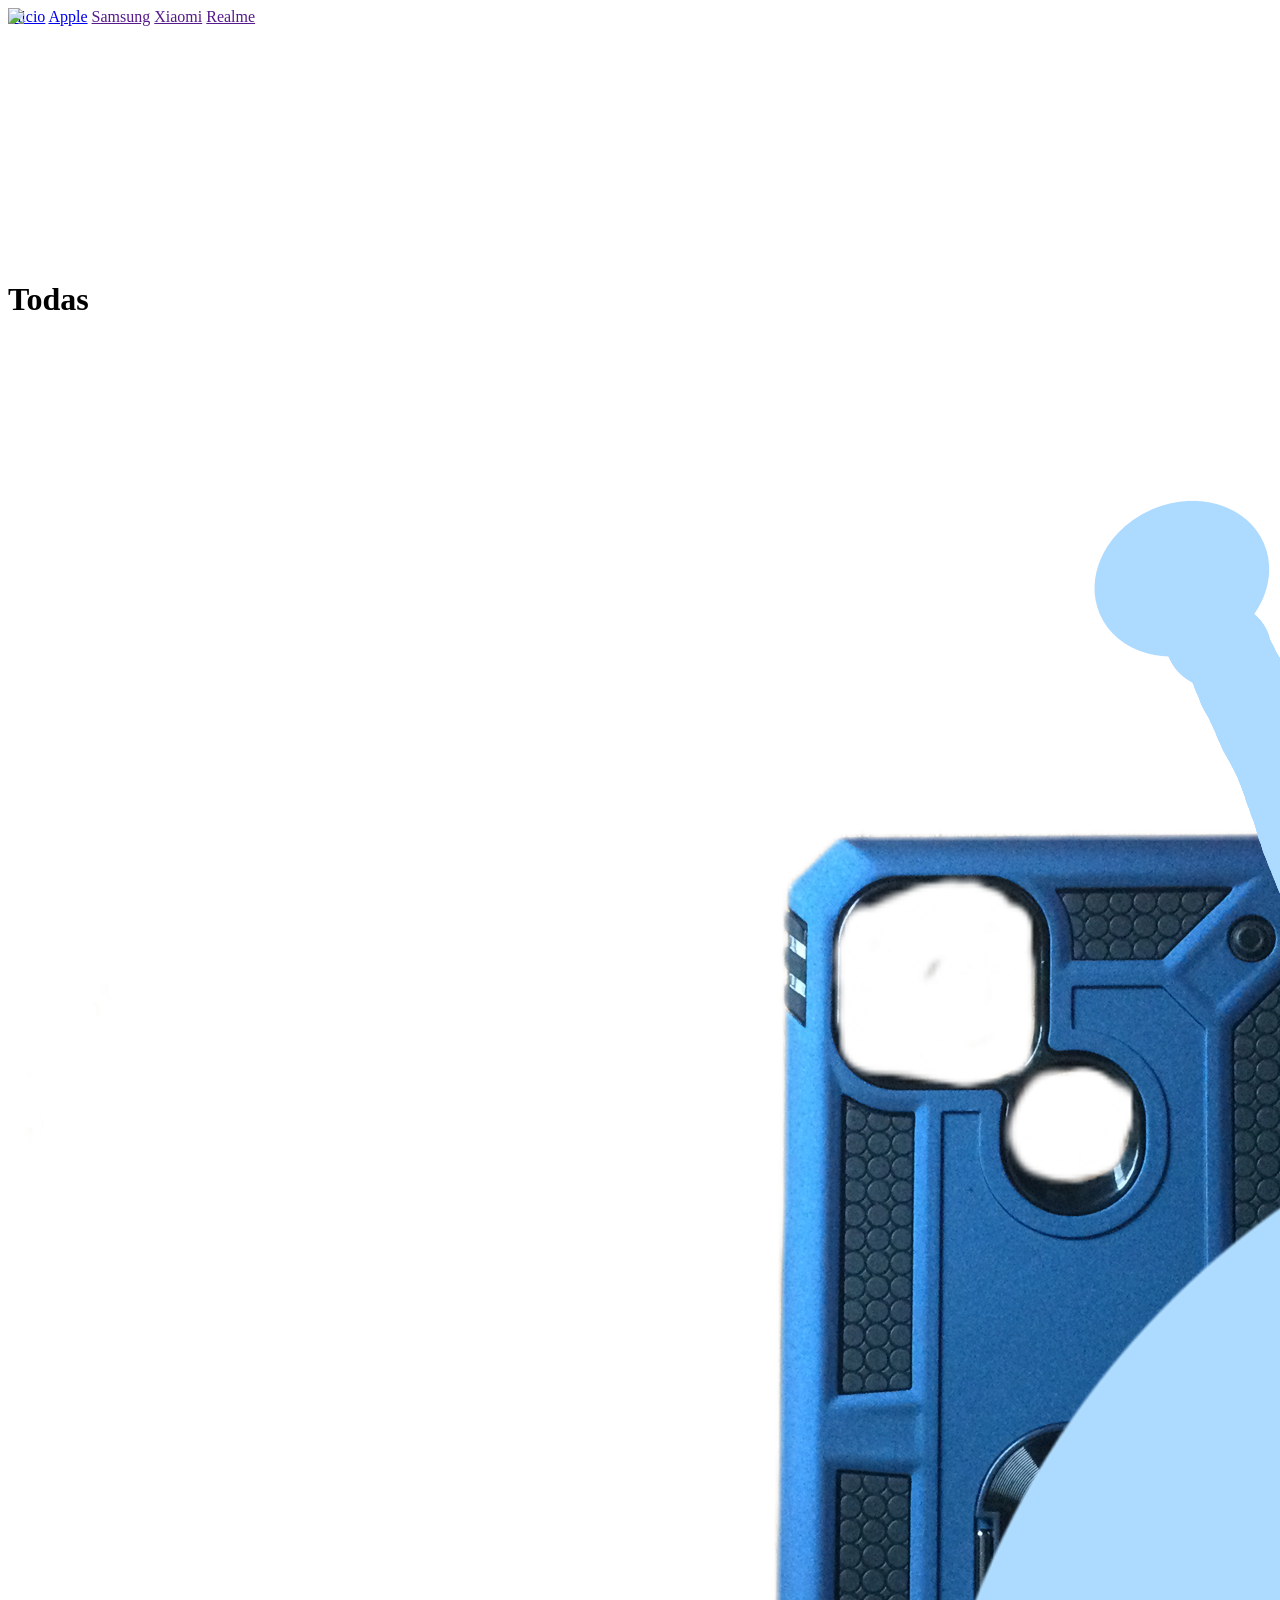
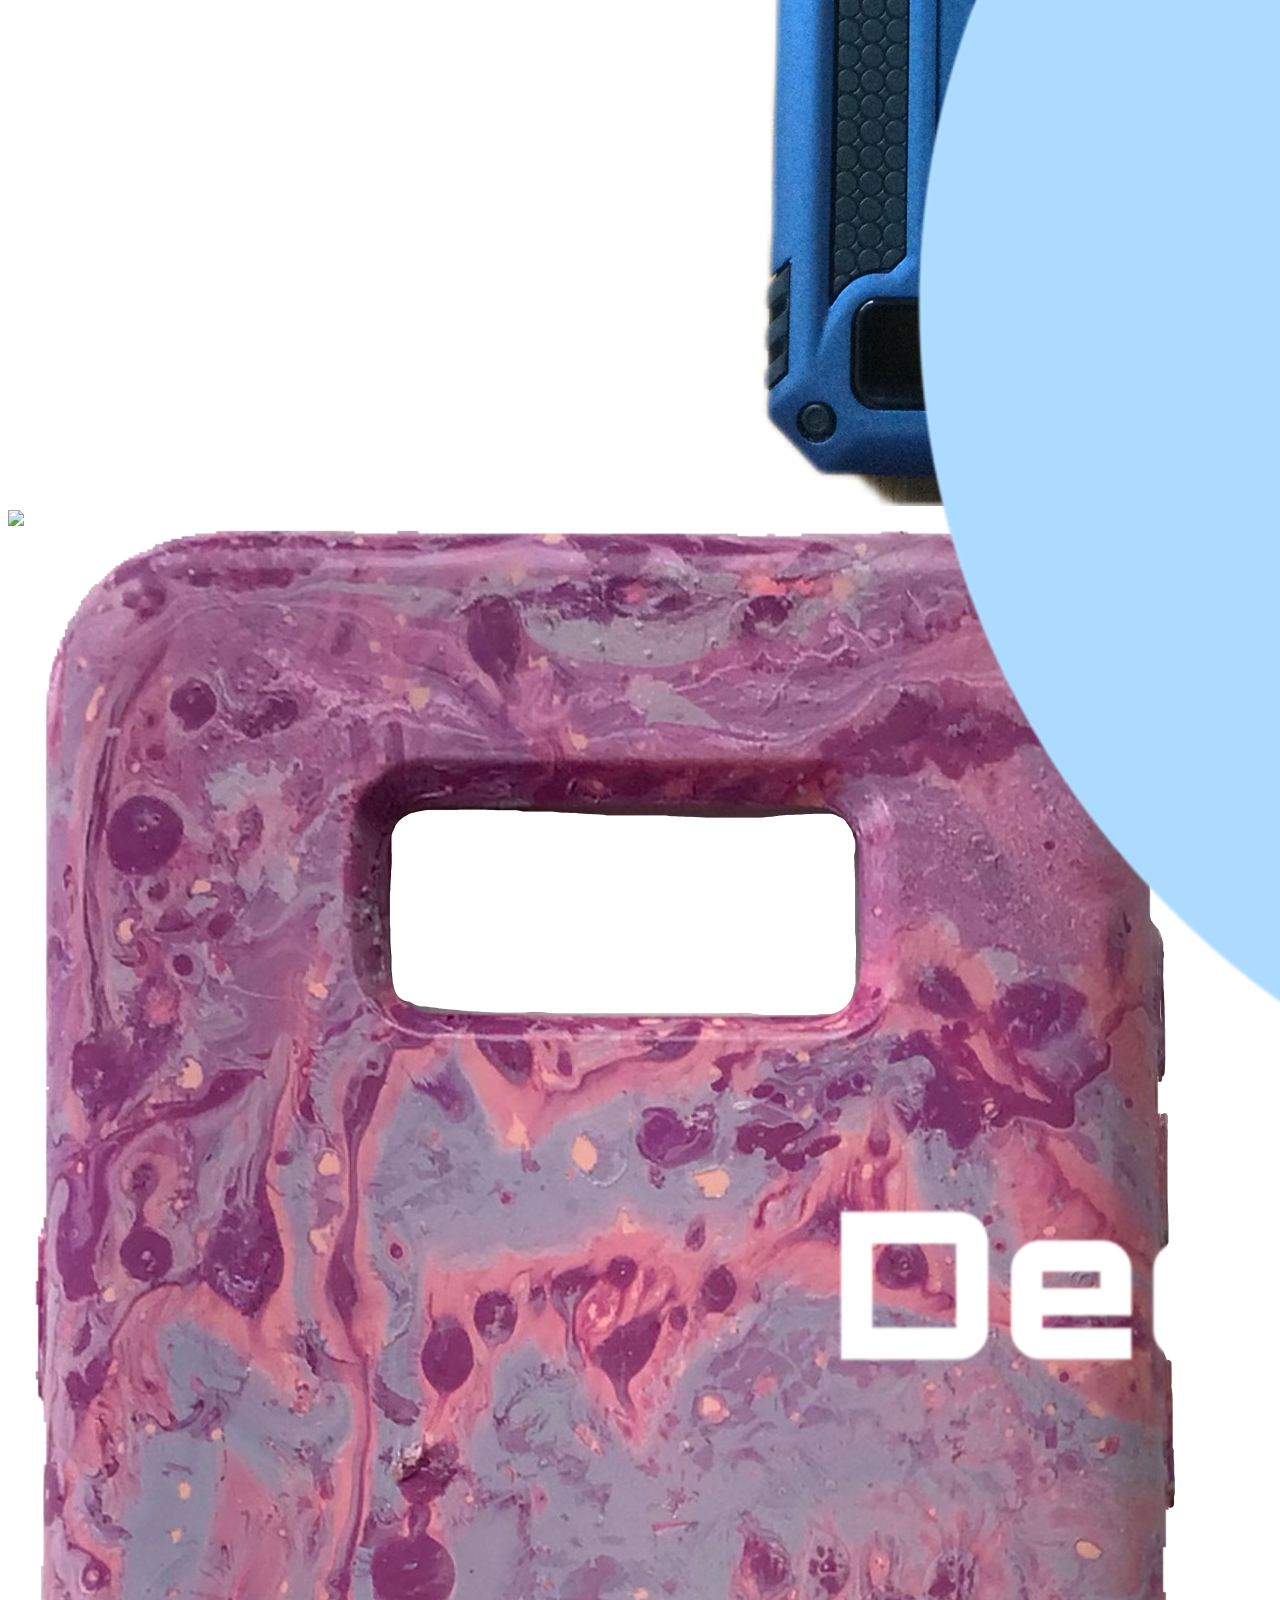
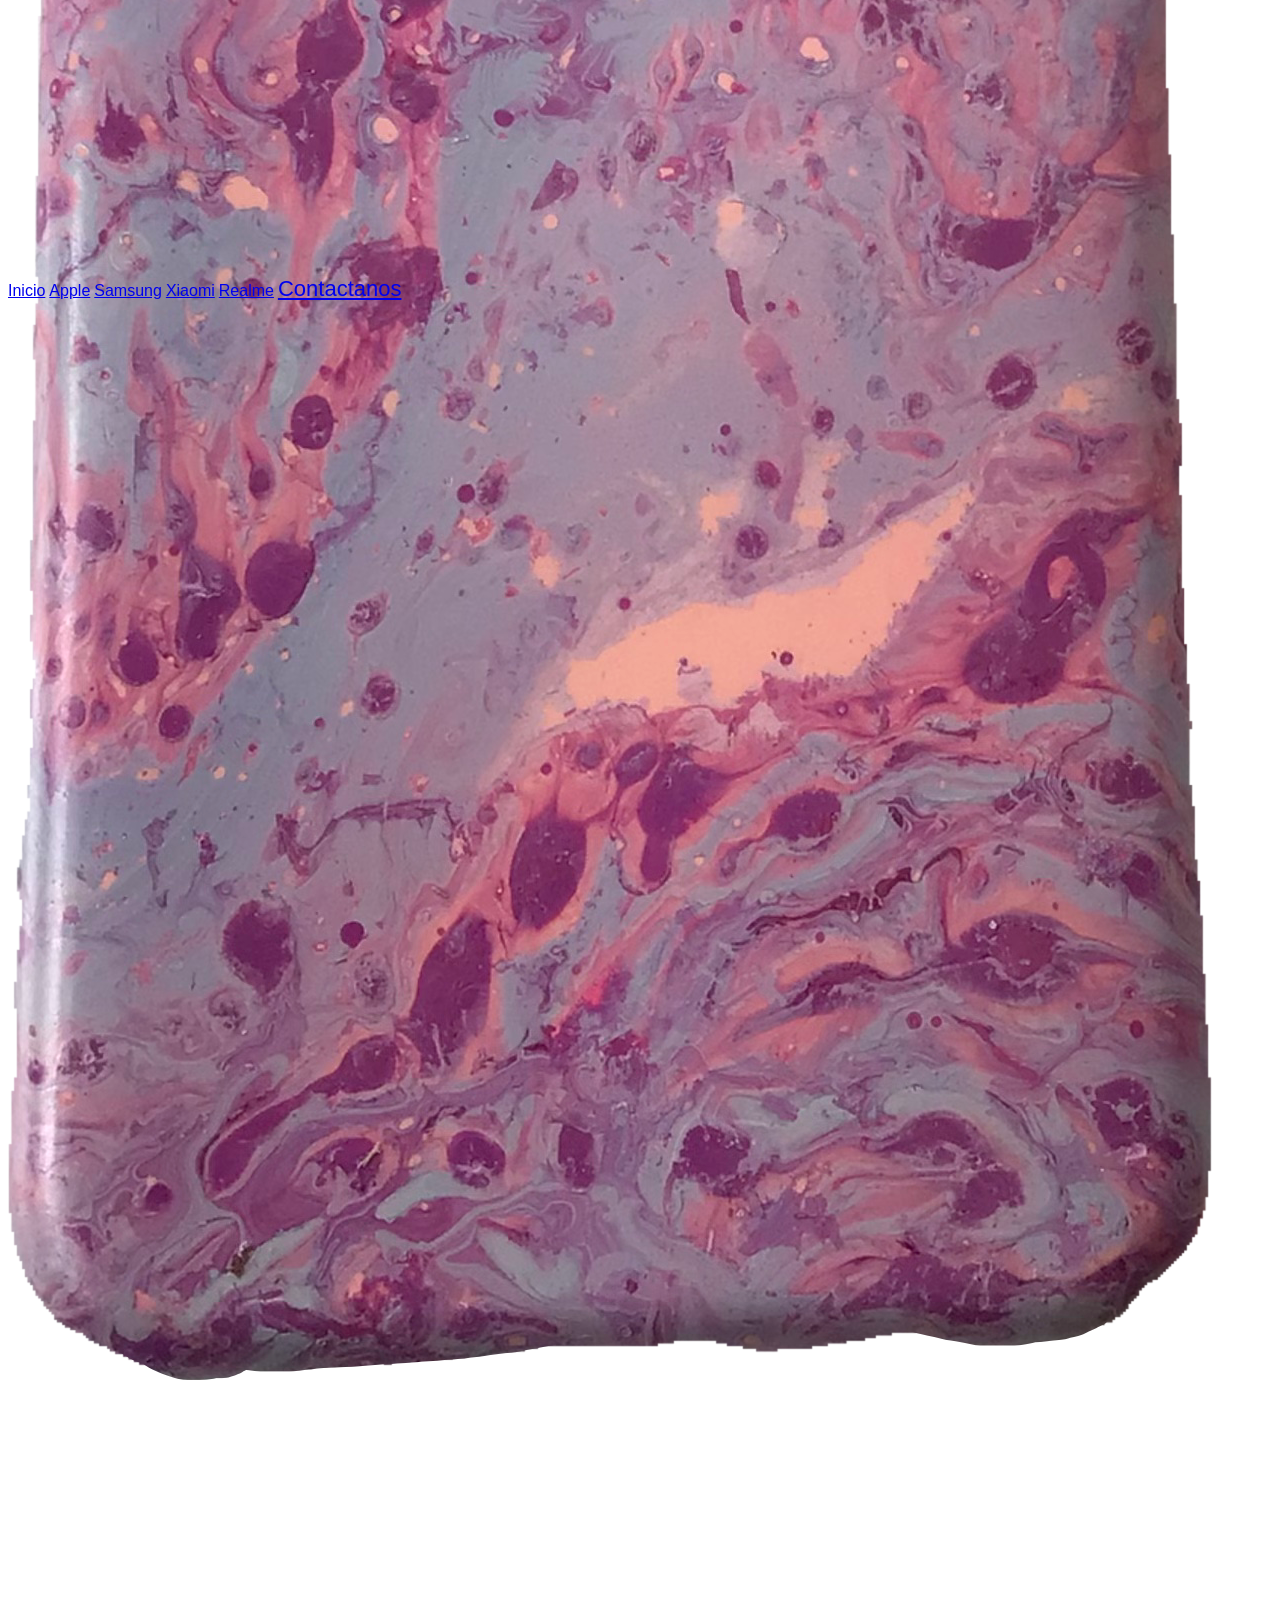
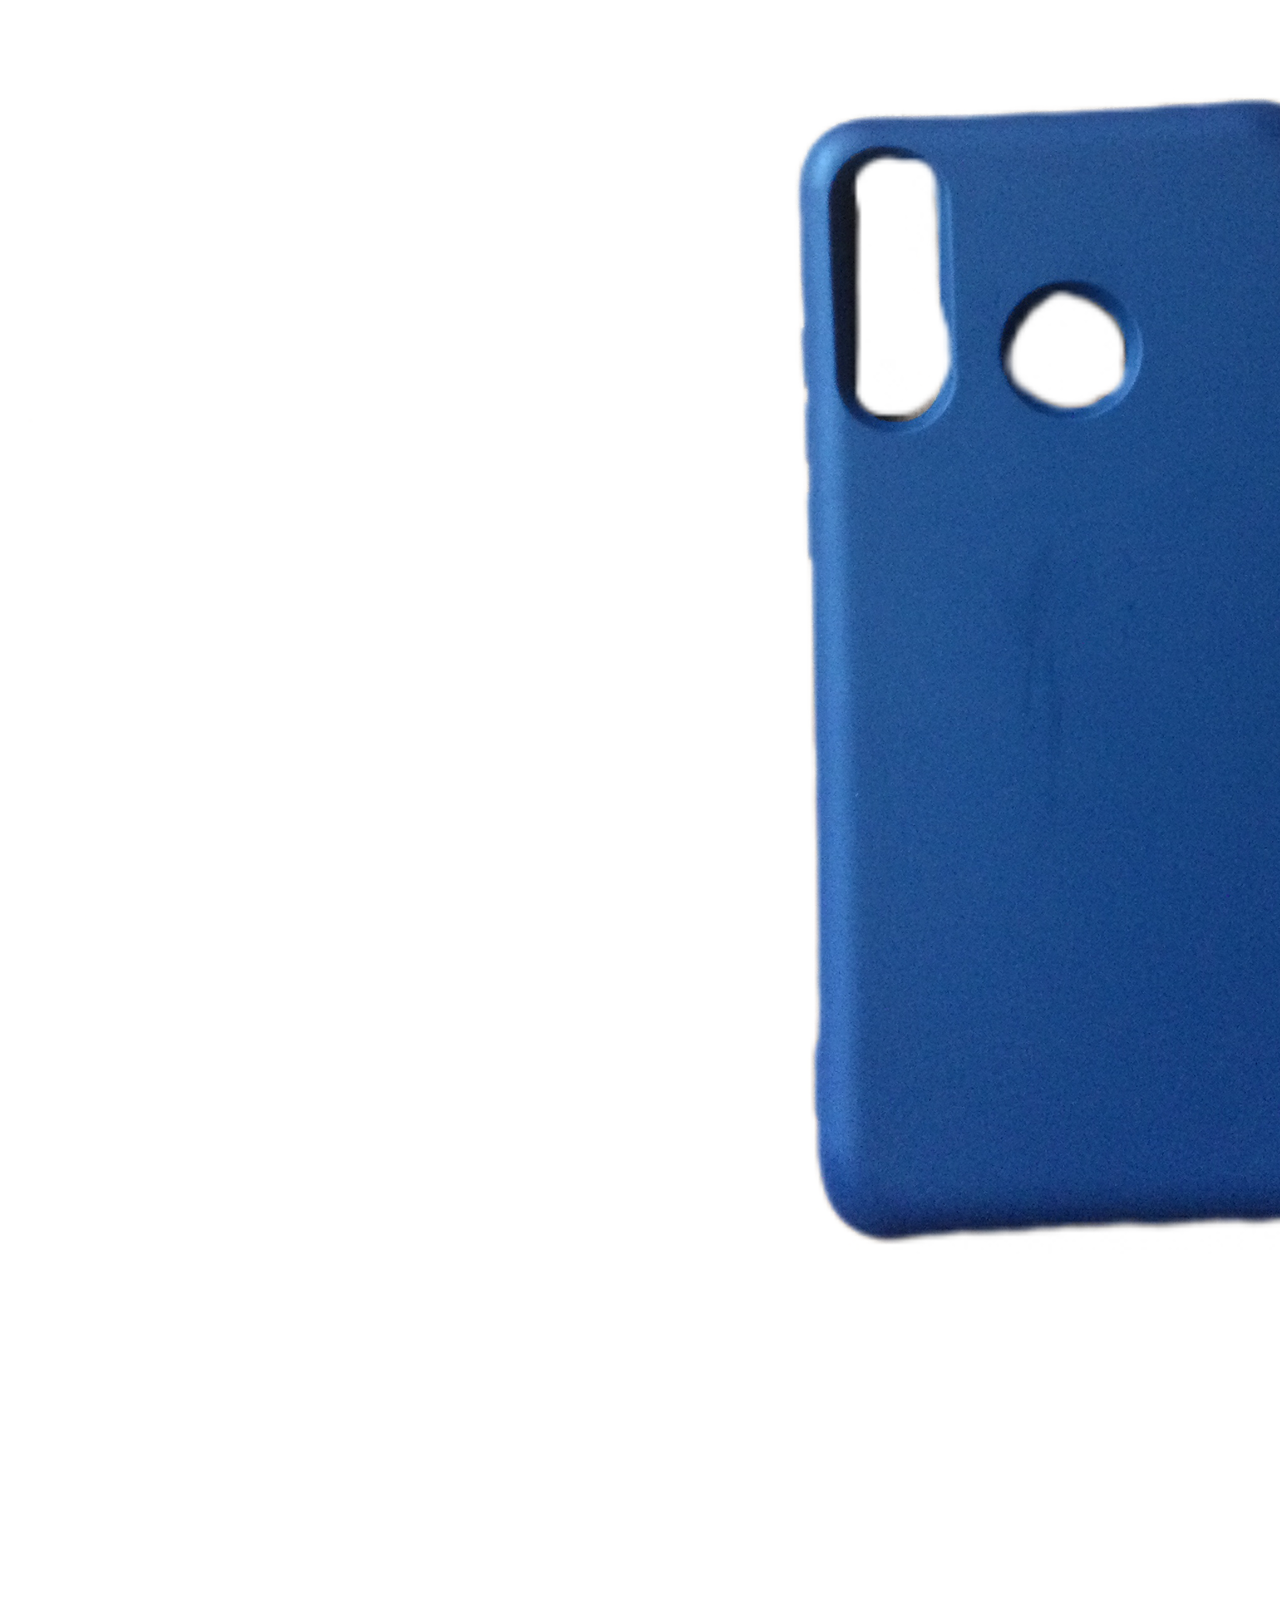
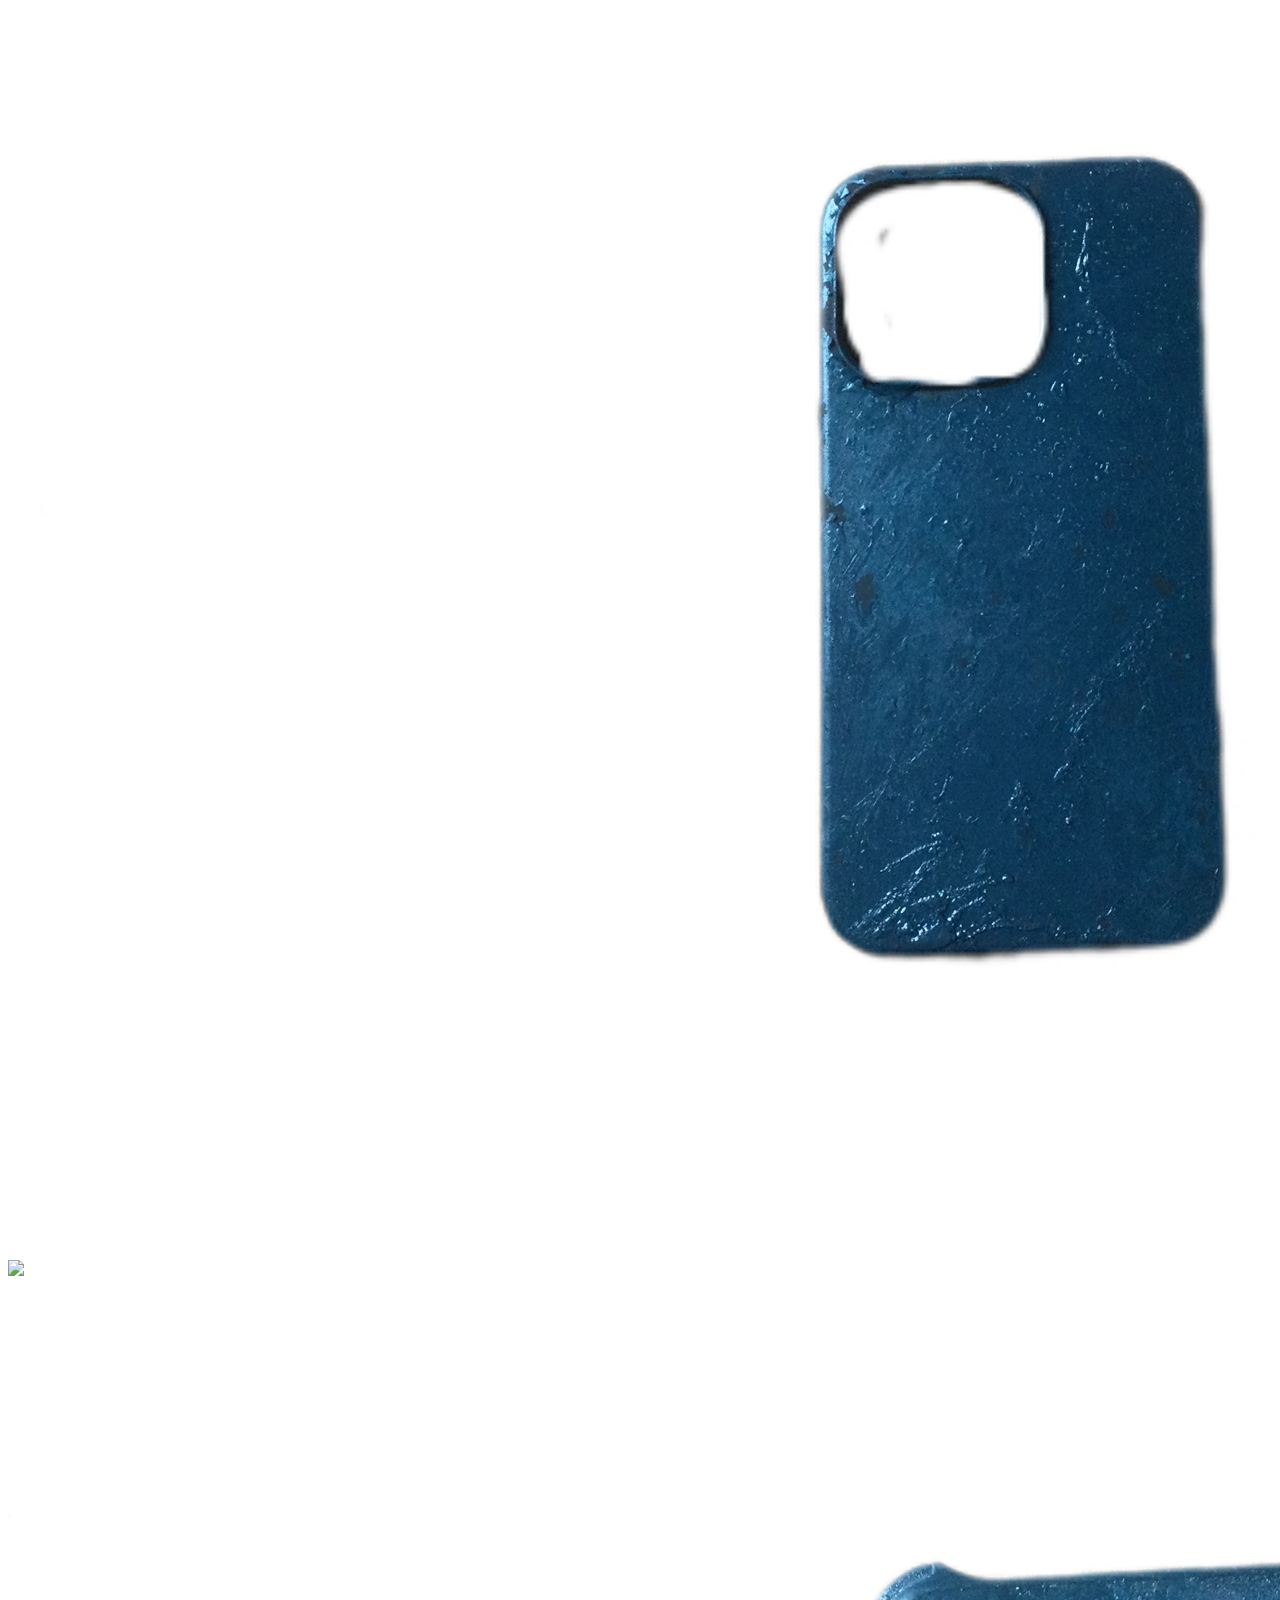
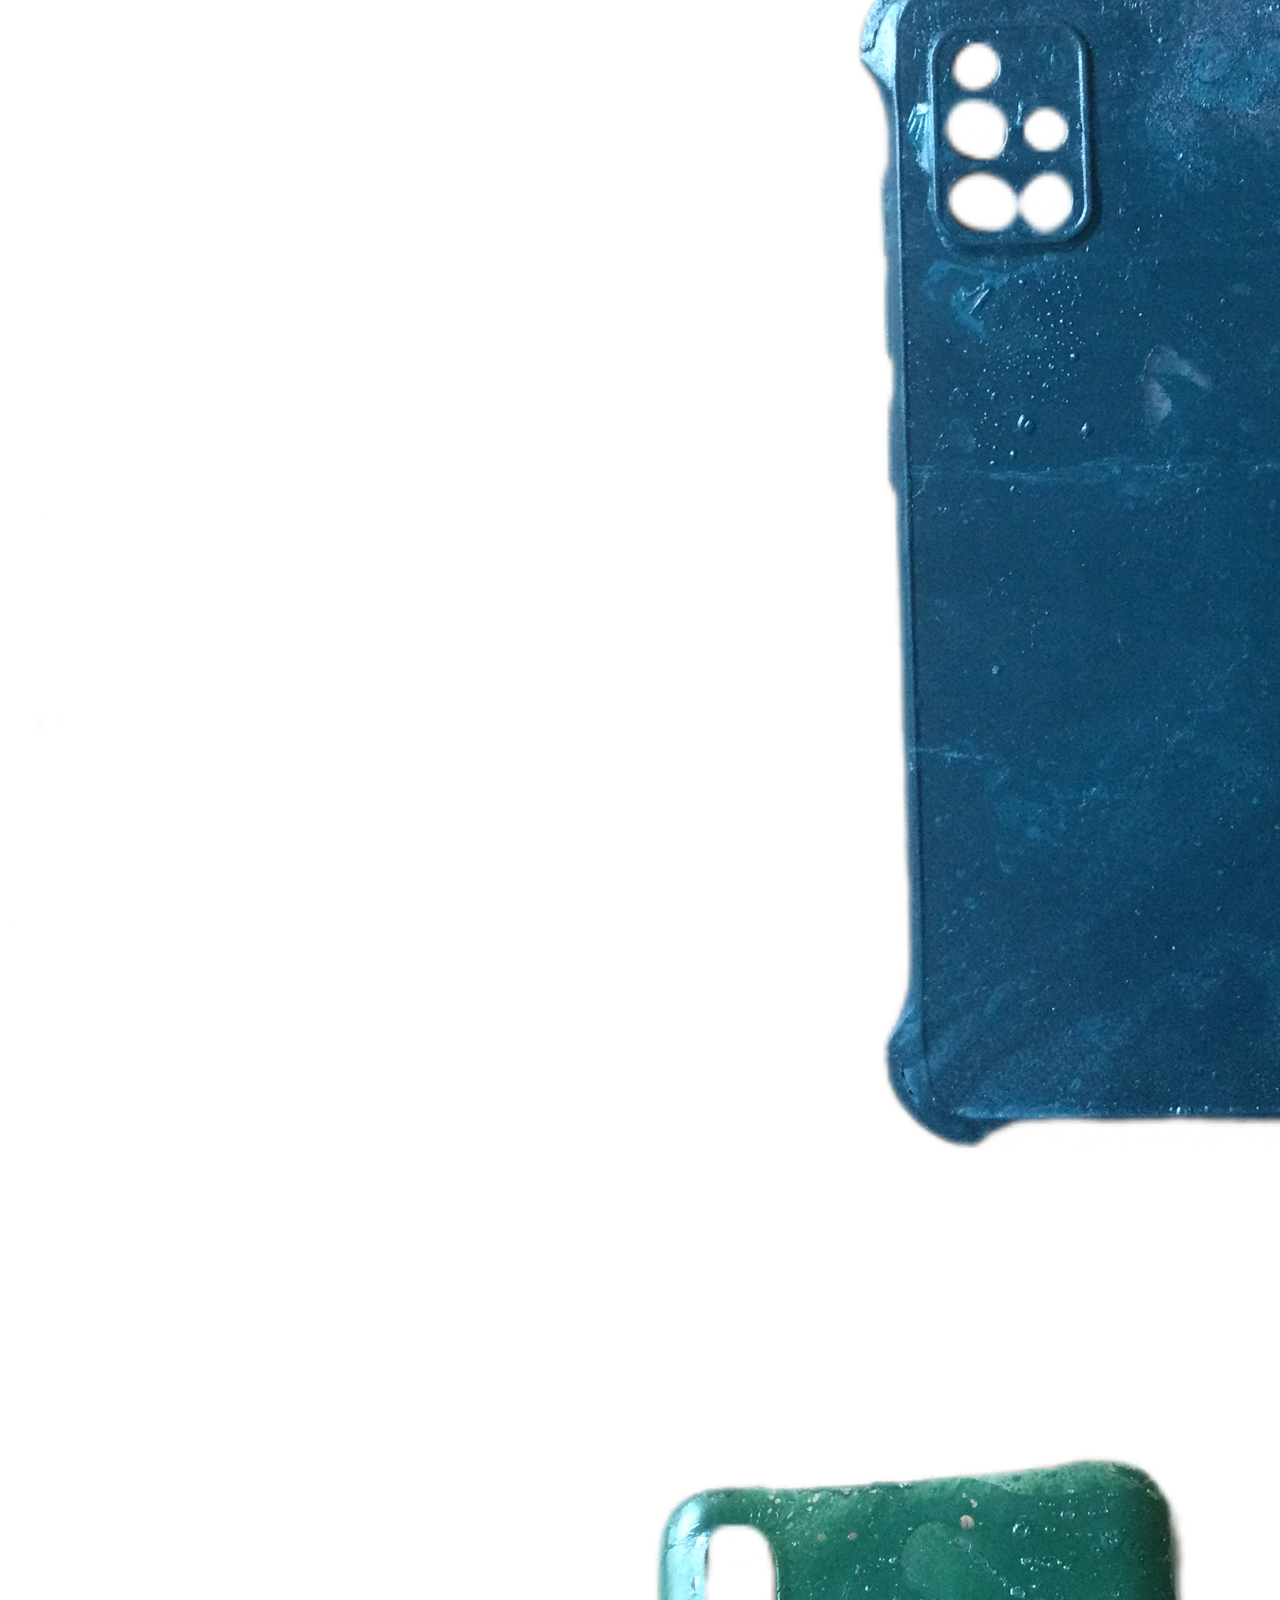
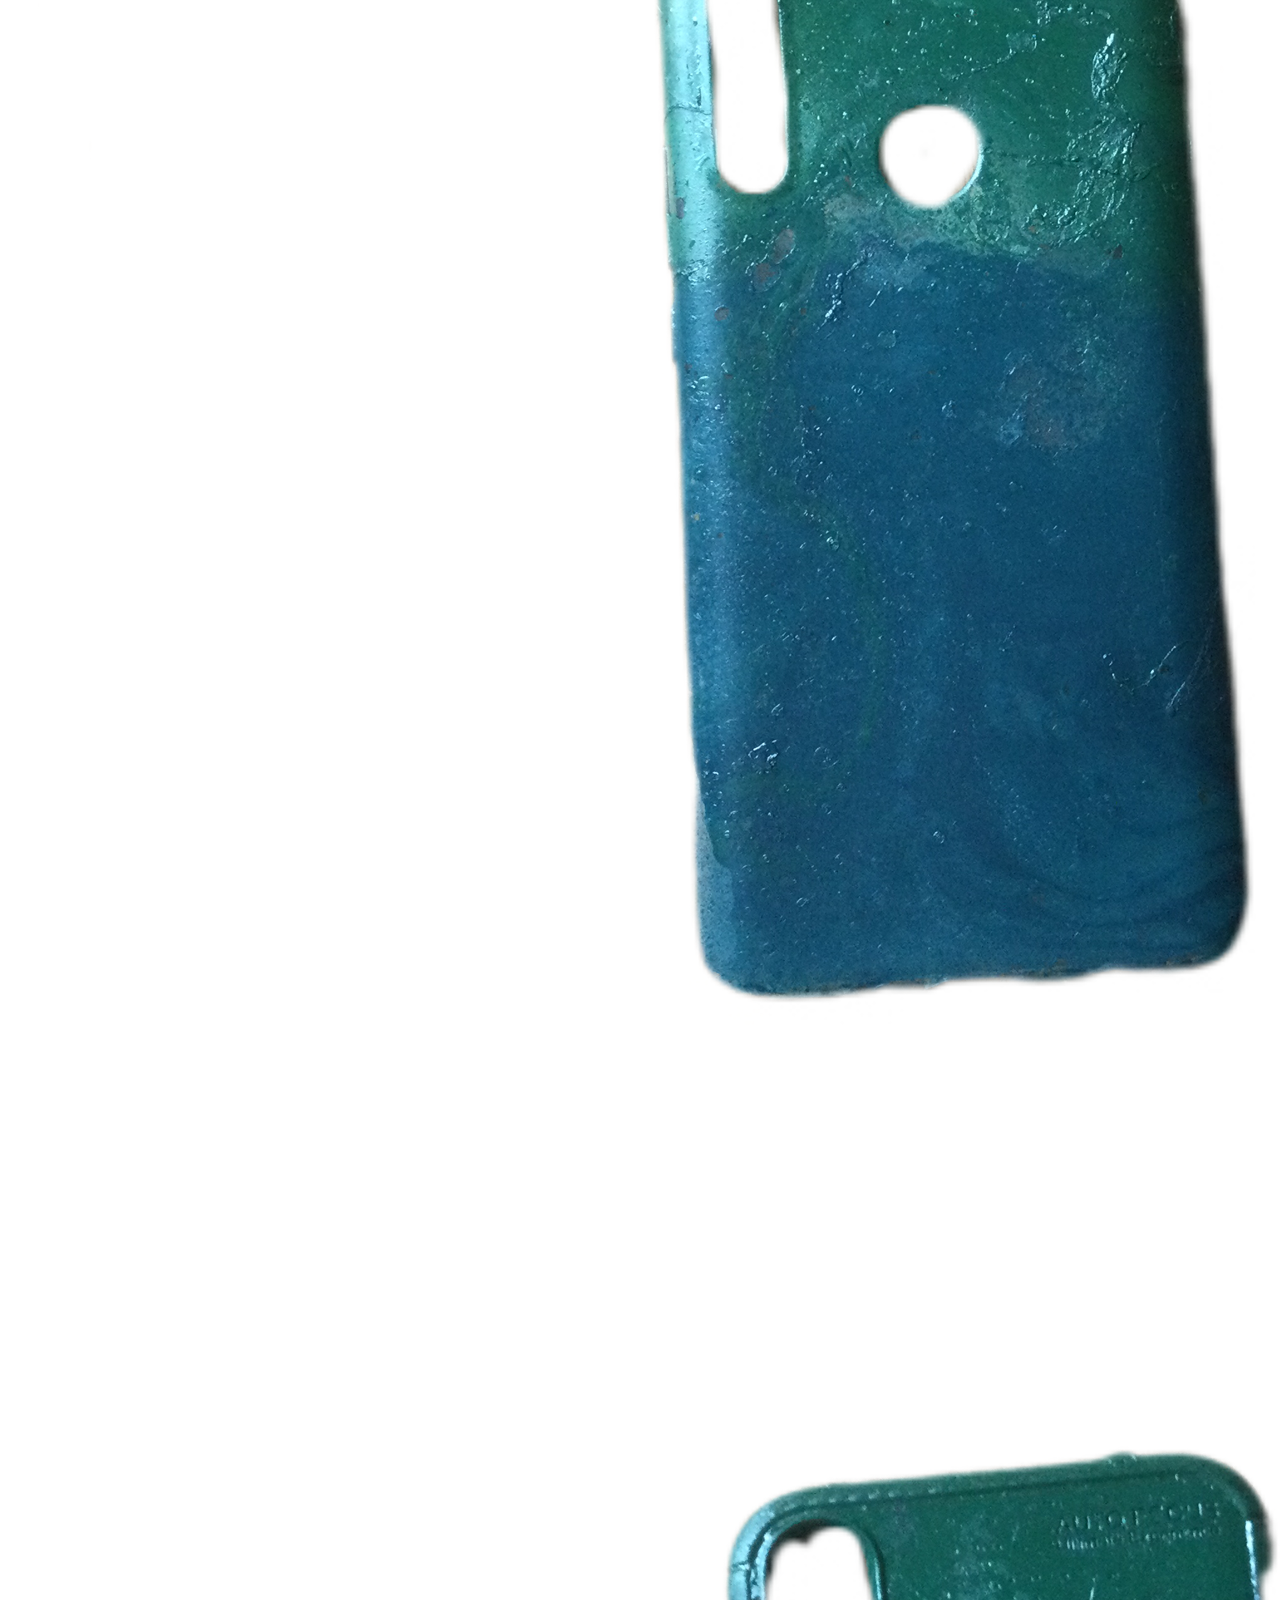
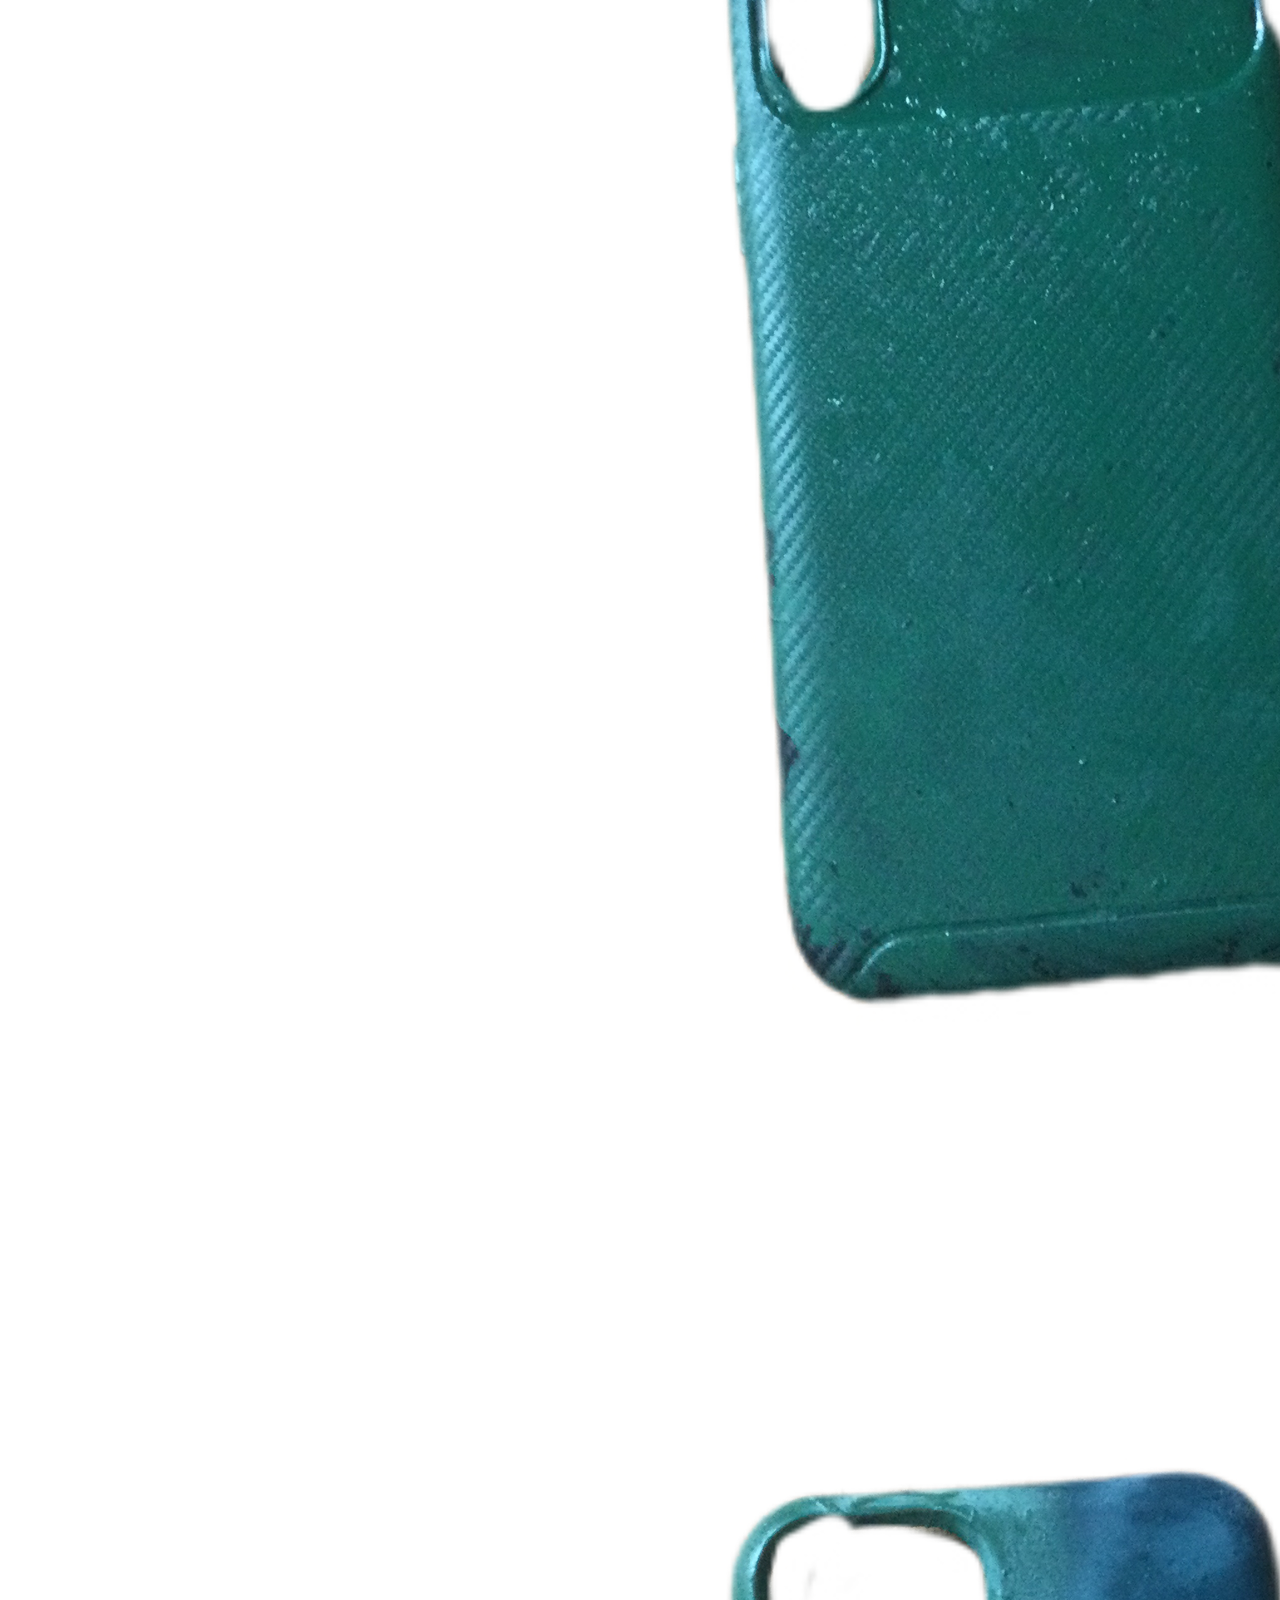
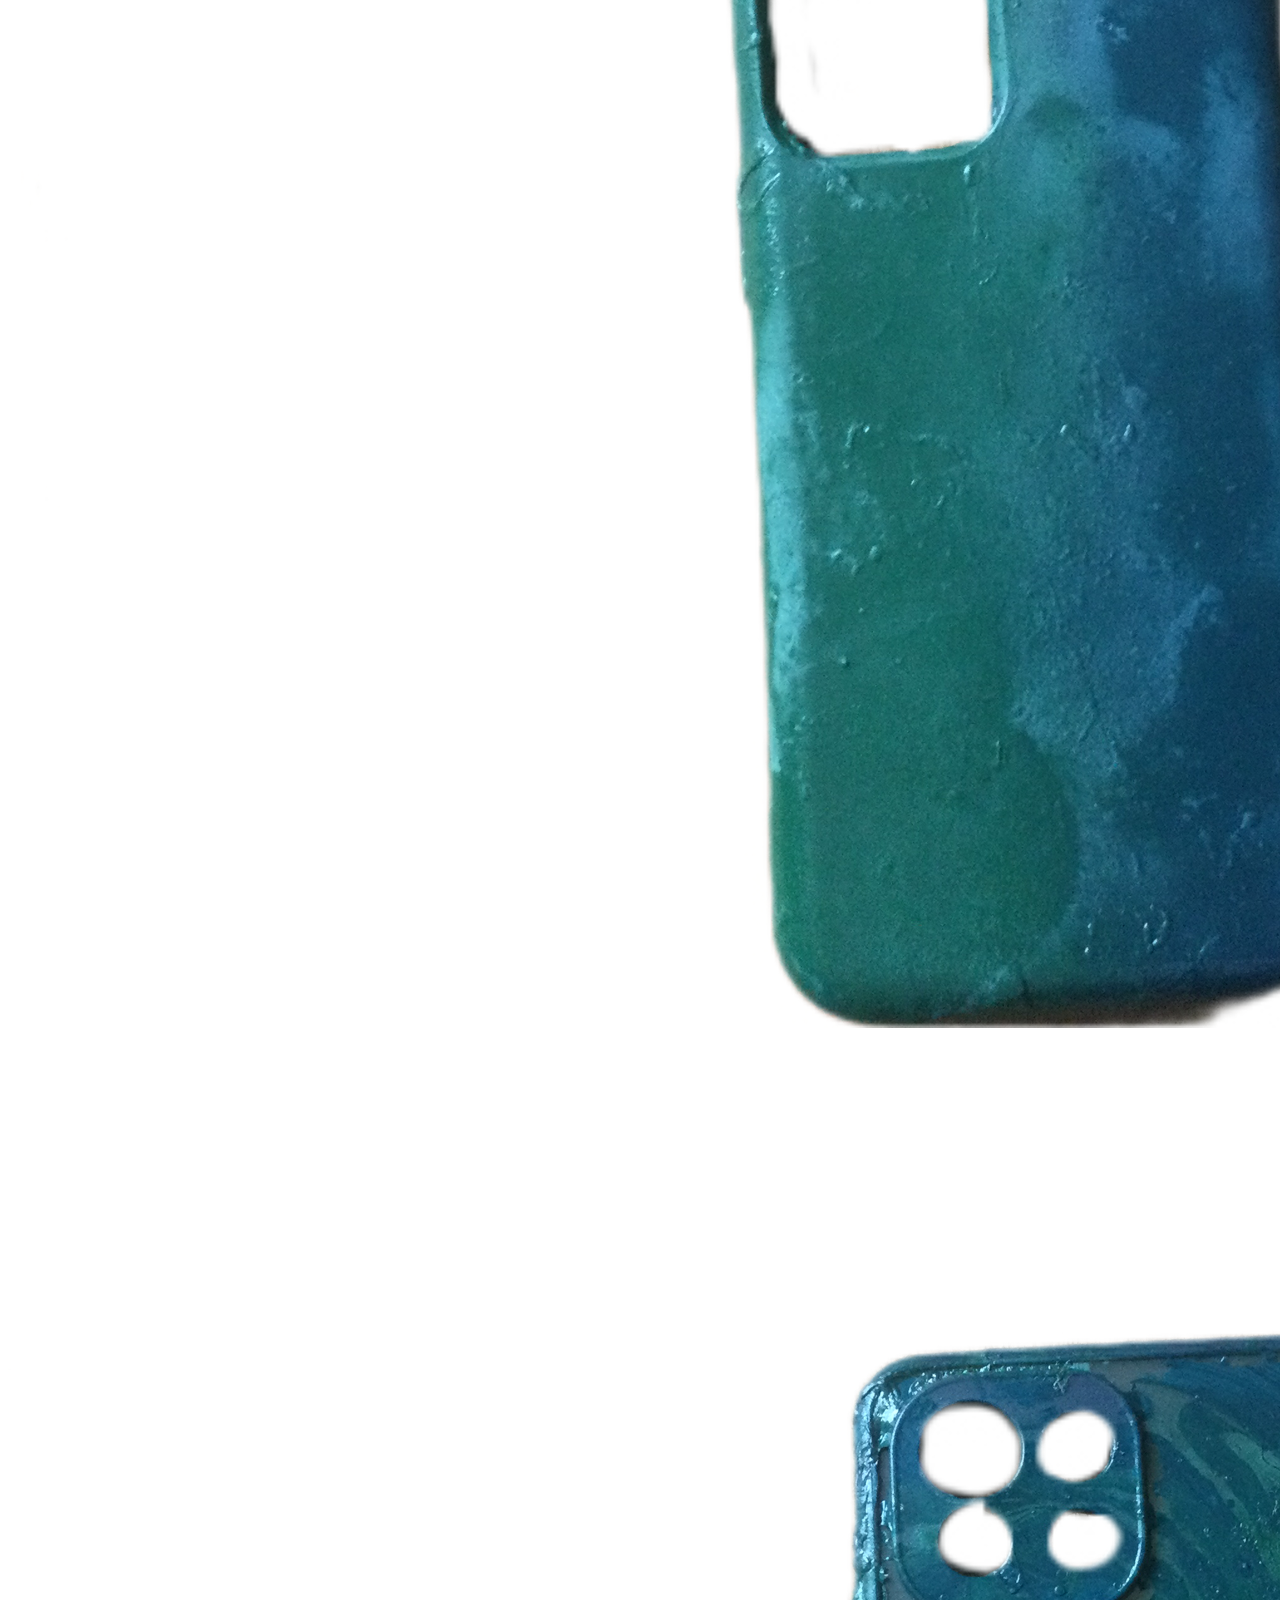
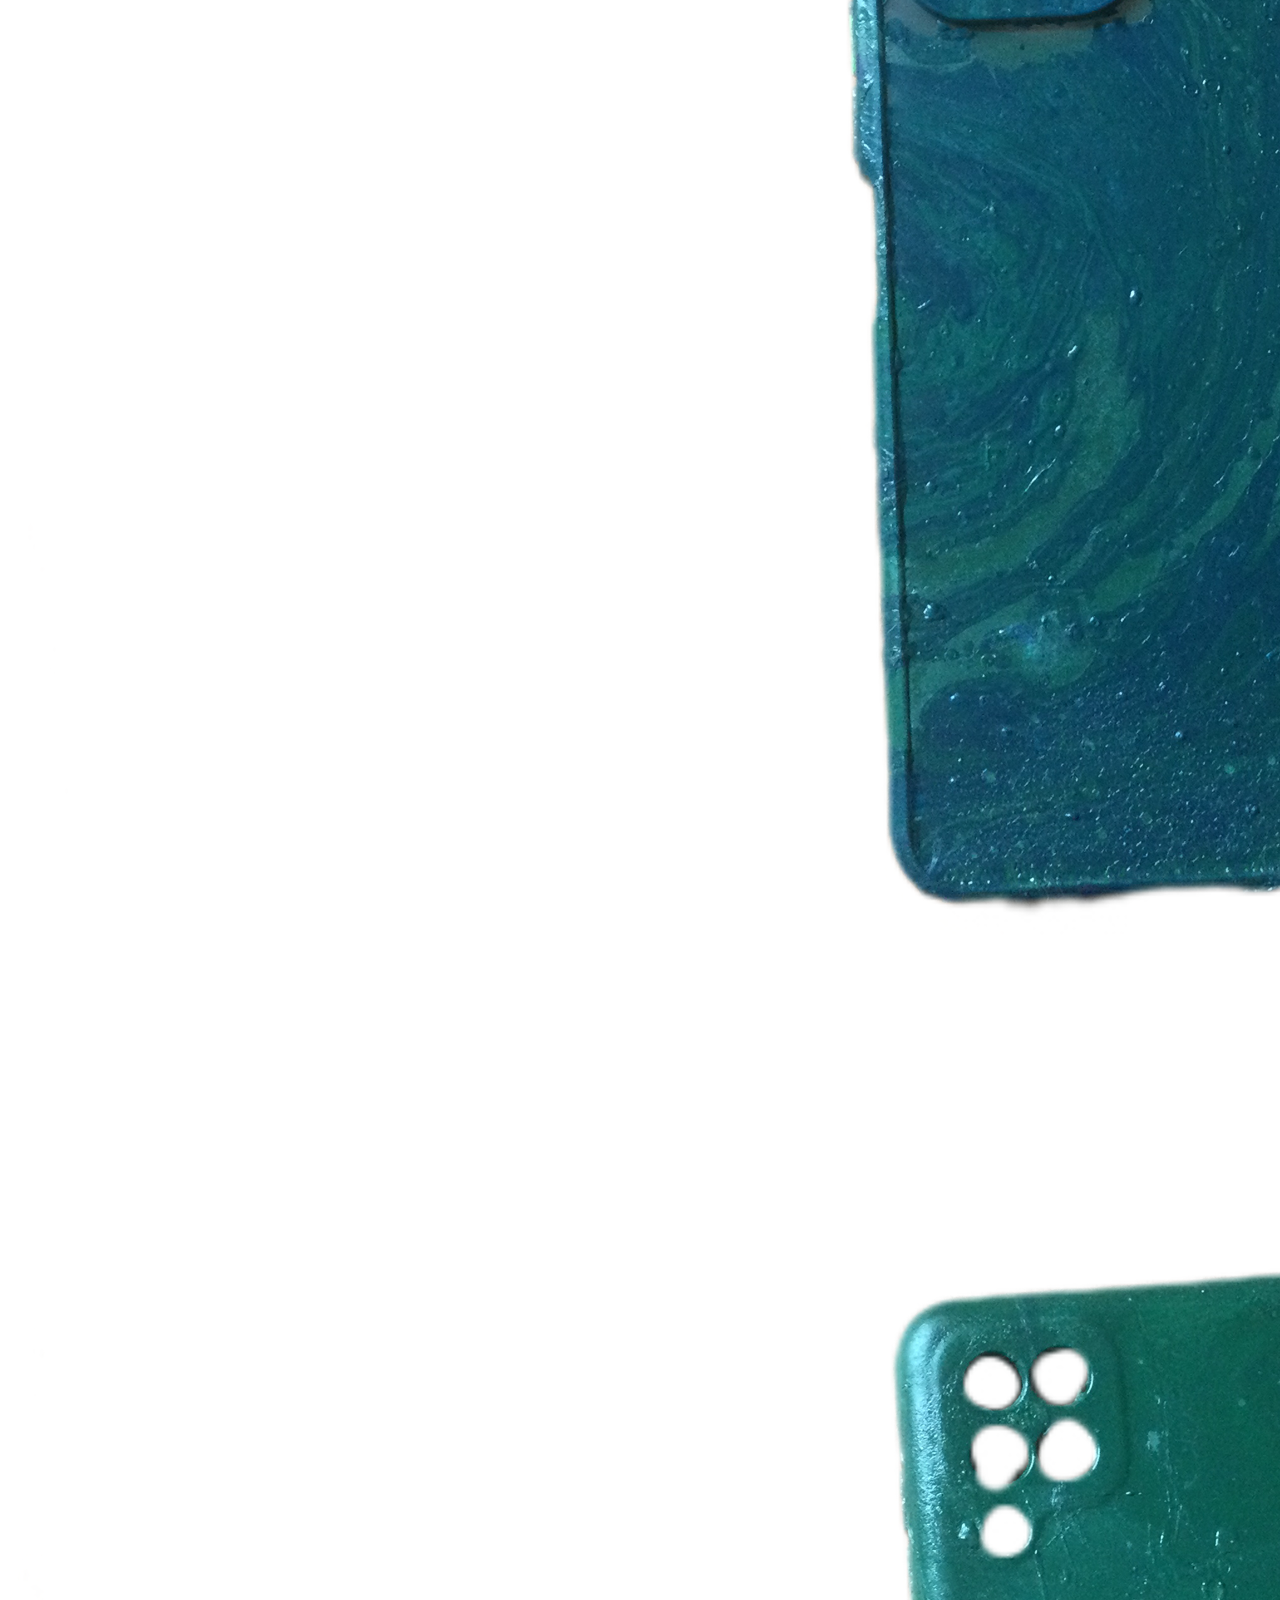
==== index.html @ b48ee138 "Update and rename TodasL.F.html to index.html" ====
<!DOCTYPE html>
<html>
<head>

	<meta charset="utf-8">
	<meta name="viewport" content="width=device-width, initial-scale=1">
	<link rel="shortcut icon" href="LogoMP.png">
	<link rel="stylesheet" type="text/css" href="index.css">
	<title>Decorated Phone</title>

</head>
<body>

	<!-- Para dispositivos mobiles -->
<div style="position:absolute; z-index:3; width:98%; " >


<img src="https://icons-for-free.com/iconfiles/png/512/cercle+hamburger+list+mavigation+menu+stack+icon-1320196711549929265.png" class="hamburger-icon" id="img-menu" style="width: 50px; position:fixed;" onclick="document.getElementById('img-menu').style.display = 'none';document.getElementById('menu-telefono').style.display = 'flex'; document.getElementById('menu-telefono2').style.display = 'grid'; document.getElementById('todo').style.display='none';  document.getElementById('Xpng').style.display = 'block'">

<img style="width:50px; display: none; position: fixed;" src="X.png" id="Xpng" style="display:none;" onclick="document.getElementById('menu-telefono').style.display = 'none'; document.getElementById('todo').style.display = 'block'; document.getElementById('Xpng').style.display = 'none'; document.getElementById('img-menu').style.display = 'block';">

<div class="menu-telefono1" id="menu-telefono">


	<div class="menu-telefono2" id="menu-telefono2"> 

		<a href="index.html" class="a-menu-mobile">Inicio</a>
		
		<a href="Samsung.html" class="a-menu-mobile">Apple</a>


		<a href="" class="a-menu-mobile">Samsung</a>
		

		<a href="" class="a-menu-mobile">Xiaomi</a>
		
		<a href="" class="a-menu-mobile">Realme</a>


		</div>

	</div>

  </div>

<div id="todo"><!-- Para ponerle display:none; a todo lo demas -->
<header style="display:flex; flex-direction: column;">

<div style="position:absolute; z-index:1; width:95%;">	 
		<div class="menu">
			<img style="margin-left: 20px;" src="LogoMP.png">

			<a style="font-family: 'Roboto', sans-serif;" class="a-menu"  href="index.html" target="blank">Inicio</a>
			<a  style="font-family: 'Roboto', sans-serif;" class="a-menu" href="Apple.html">Apple</a>
			<a  style="font-family: 'Roboto', sans-serif;" class="a-menu" href="Samsung.html">Samsung</a>
			<a  style="font-family: 'Roboto', sans-serif;" class="a-menu" href="#">Xiaomi</a>
			<a  style="font-family: 'Roboto', sans-serif;" class="a-menu" href="#">Realme</a>
			<a style="font-family: 'Roboto', sans-serif; font-size: 22px;" class="a-menu"  href="#Contactanos">Contactanos</a>

		</div>

	  </div>
<br>
<br>
<br>
<br>
<br>
<br>
<br>
<br>
<br>
<br>
<br>
<br>
<br>
<br>


	<h1 class="Samsung-name">Todas</h1>
	


</header>
<br>
<br>
<br>
<br>
<br>
<br>


<div style="width: 100%; margin-top: -20px;">
	<section class="D-2" style="">


	
<br>
	<br>
	<br>
	<br>
	<br>
	<br>
	<br>
	<br>

<div class="grid-1 div-grid" id="funda">

		<img class="img-grid img-grid1" src="Funda1.png">

</div>

	<div class="grid-2 div-grid" id="funda2">
	
		<img class="img-grid img-grid2" src="Funda01.png">

	</div>


		<div class="grid-4 div-grid" id="funda">
	
			<img class="img-grid img-grid3 " src="Funda03.png">
		</div>

			<div class="grid-3 div-grid" id="funda">

				<img class="img-grid img-grid4" src="Funda3.png">

			</div>

					<div class="grid-5 div-grid" id="funda">
	
						<img class="img-grid img-grid5" src="Funda4.png">
						

					</div>

						
			

		<div class="grid-6 div-grid" id="funda">
	
			<img class="img-grid img-grid-6" src="Funda04.png">
			
		</div>


	<div class="grid-7 div-grid" id="funda">
	
		<img class="img-grid img-grid-7" src="Funda5.png">

	</div>

  <div class="grid-8 div-grid" id="funda">

<img class="img-grid img-grid-8" src="Funda6.png">
	  
  </div>

<div class="grid-9 div-grid" id="funda">
	
	<img class="img-grid img-grid-9" src="Funda7.png">
	
</div>


<div class="grid-10 div-grid" id="funda">

					<img class="img-grid img-grid-10" src="Funda8.png">

			</div>


			<div class="grid-11 div-grid" id="funda">

					<img class="img-grid img-grid-11" src="Funda10.png">
			

			</div>

			<div class="grid-12 div-grid" id="funda">

					<img class="img-grid img-grid-12" src="Funda11.png">

			</div>

			<div class="grid-13 div-grid" id="funda">

					<img class="img-grid img-grid-13" src="Funda05.png">

			</div>




	
</section>


</div>
</div>
</body>
</html>
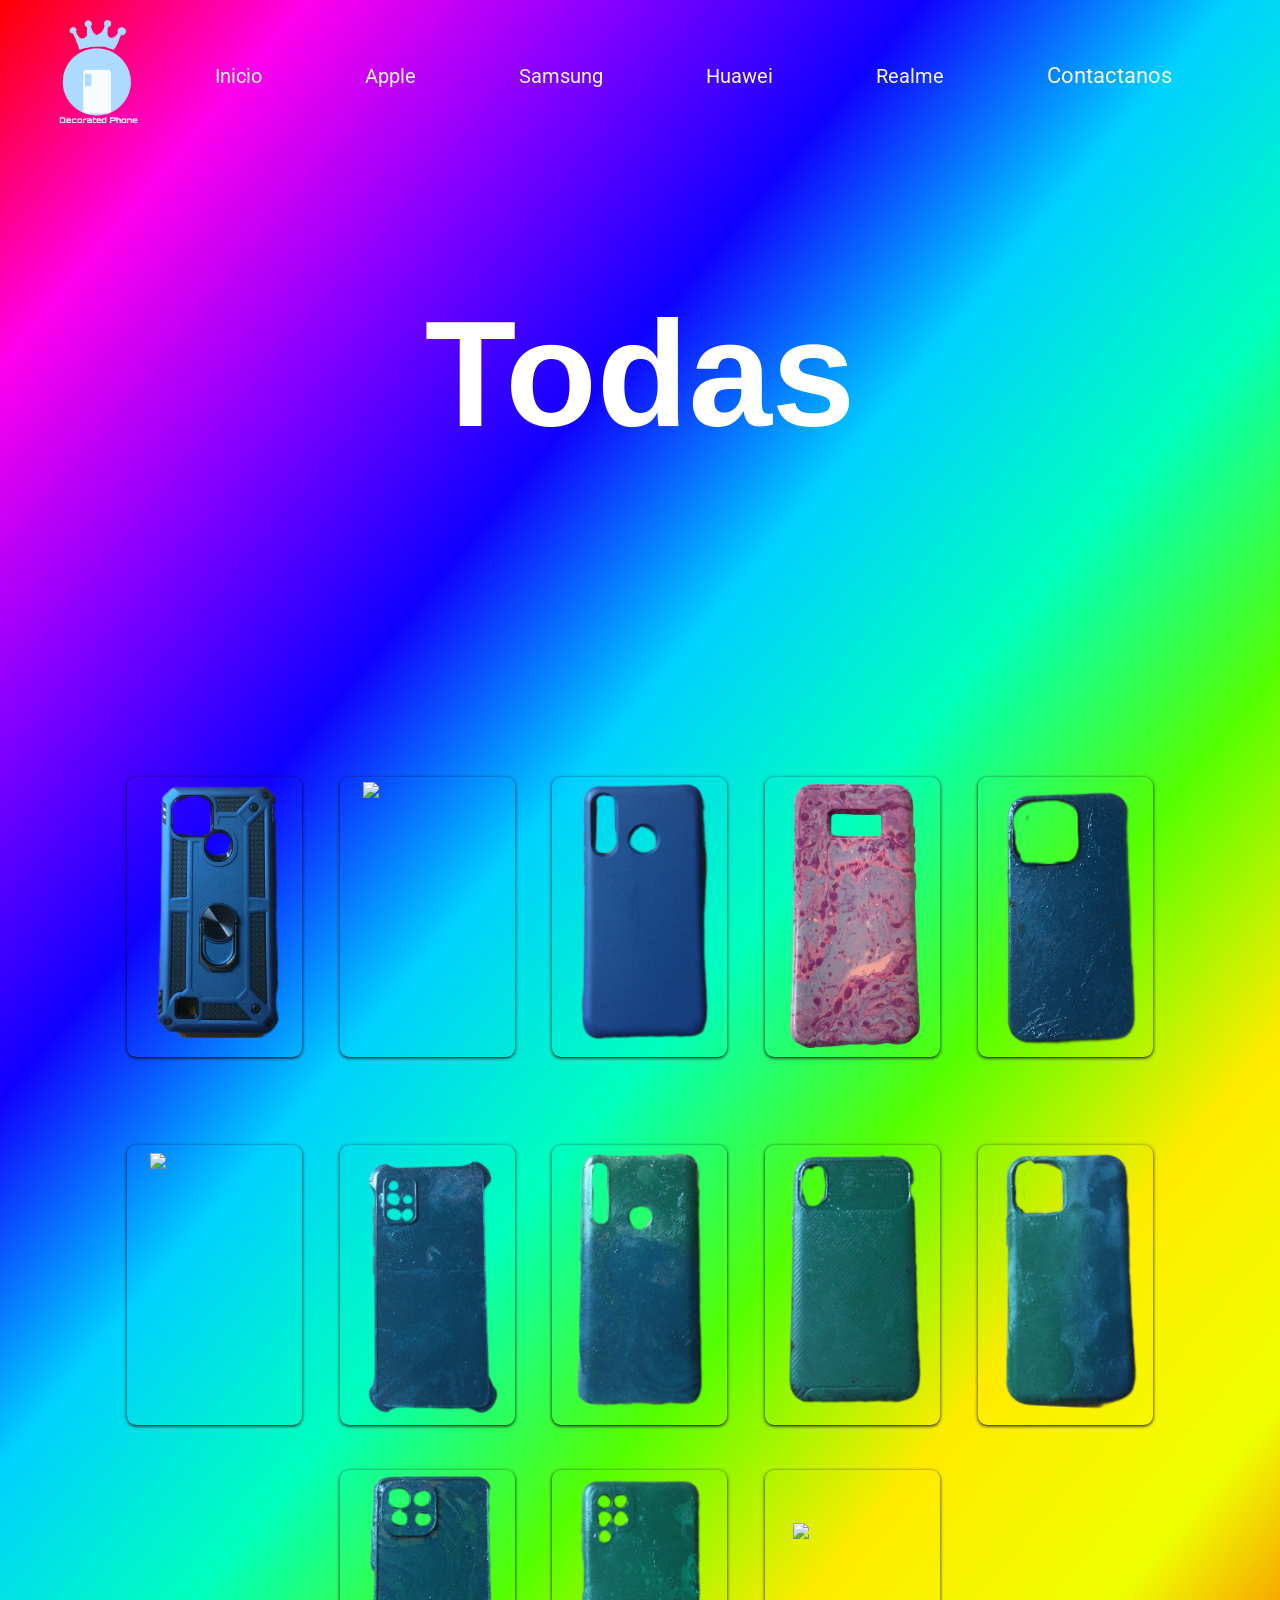
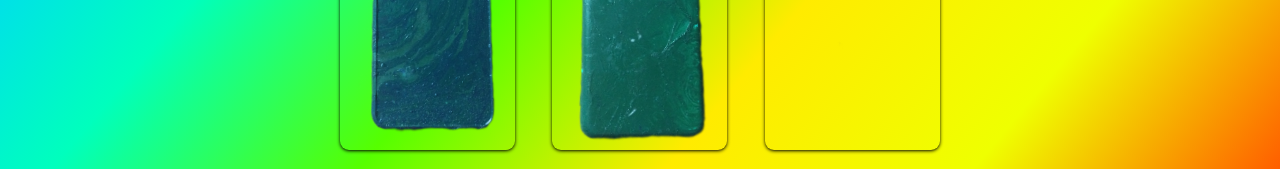
==== commit af17c935: "Rename TodasL.F.html to index.html" ====
--- a/index.html
+++ b/index.html
@@ -6,7 +6,7 @@
 	<meta charset="utf-8">
 	<meta name="viewport" content="width=device-width, initial-scale=1">
 	<link rel="shortcut icon" href="LogoMP.png">
-	<link rel="stylesheet" type="text/css" href="index.css">
+	<link rel="stylesheet" type="text/css" href="TodasL.F.css">
 	<title>Decorated Phone</title>
 
 </head>
@@ -25,17 +25,17 @@
 
 	<div class="menu-telefono2" id="menu-telefono2"> 
 
-		<a href="index.html" class="a-menu-mobile">Inicio</a>
+		<a href="https://decoratedphone.github.io/Fundas-para-telefonos" class="a-menu-mobile">Inicio</a>
 		
-		<a href="Samsung.html" class="a-menu-mobile">Apple</a>
-
-
-		<a href="" class="a-menu-mobile">Samsung</a>
+		<a href="https://decoratedphone.github.io/Fundas-para-telefonos-samsung/" class="a-menu-mobile">Apple</a>
+
+
+		<a href="https://decoratedphone.github.io/Fundas-para-telefonos-apple/" class="a-menu-mobile">Samsung</a>
 		
 
-		<a href="" class="a-menu-mobile">Xiaomi</a>
+		<a href="https://decoratedphone.github.io/Fundas-para-telefonos-huawei/" class="a-menu-mobile">Huawei</a>
 		
-		<a href="" class="a-menu-mobile">Realme</a>
+		<a href="https://decoratedphone.github.io/Fundas-para-telefonos-realme" class="a-menu-mobile">Realme</a>
 
 
 		</div>
@@ -51,12 +51,12 @@
 		<div class="menu">
 			<img style="margin-left: 20px;" src="LogoMP.png">
 
-			<a style="font-family: 'Roboto', sans-serif;" class="a-menu"  href="index.html" target="blank">Inicio</a>
-			<a  style="font-family: 'Roboto', sans-serif;" class="a-menu" href="Apple.html">Apple</a>
-			<a  style="font-family: 'Roboto', sans-serif;" class="a-menu" href="Samsung.html">Samsung</a>
-			<a  style="font-family: 'Roboto', sans-serif;" class="a-menu" href="#">Xiaomi</a>
-			<a  style="font-family: 'Roboto', sans-serif;" class="a-menu" href="#">Realme</a>
-			<a style="font-family: 'Roboto', sans-serif; font-size: 22px;" class="a-menu"  href="#Contactanos">Contactanos</a>
+			<a style="font-family: 'Roboto', sans-serif;" class="a-menu"  href="https://decoratedphone.github.io/Fundas-para-telefonos/" target="blank">Inicio</a>
+			<a  style="font-family: 'Roboto', sans-serif;" class="a-menu" href="https://decoratedphone.github.io/Fundas-para-telefonos-apple/">Apple</a>
+			<a  style="font-family: 'Roboto', sans-serif;" class="a-menu" href="https://decoratedphone.github.io/Fundas-para-telefonos-samsung/">Samsung</a>
+			<a  style="font-family: 'Roboto', sans-serif;" class="a-menu" href="https://decoratedphone.github.io/Fundas-para-telefonos-huawei">Huawei</a>
+			<a  style="font-family: 'Roboto', sans-serif;" class="a-menu" href="https://decoratedphone.github.io/Fundas-para-telefonos-realme">Realme</a>
+			<a style="font-family: 'Roboto', sans-serif; font-size: 22px;" class="a-menu"  href="https://decoratedphone.github.io/Fundas-para-telefonos/#Contactanos">Contactanos</a>
 
 		</div>
 
--- a/TodasL.F.css
+++ b/TodasL.F.css
@@ -0,0 +1,909 @@
+@import url('https://fonts.googleapis.com/css2?family=Barlow+Condensed:wght@100&family=Neonderthaw&family=Quicksand:wght@300&family=Roboto&family=Square+Peg&display=swap');
+
+		::-webkit-scrollbar{
+		width: 4.5px;
+
+	} 
+
+	::-webkit-scrollbar-track {
+		background: linear-gradient(180deg, #c5c3c35c, #c5c3c39c);
+		border-radius: 3em;
+	}
+
+	::-webkit-scrollbar-thumb{
+		background: linear-gradient(to bottom, #12c2e9, #c471ed, #f64f59);
+		border-radius: 5em;
+	}
+
+		
+		body{
+			font-family: 'Quicksand', sans-serif;
+			background: blue;
+			background: linear-gradient(to right, #667db6, #0082c8, #0082c8, #667db6); background:linear-gradient(130deg, #ff0000, #ff00ec, #8500ff, #1000ff, #00d0ff, #00ffbd, #56ff00, #ffeb00, #efff00, #ff5e00);
+			color: white;
+		}
+
+
+		.Samsung-name{
+			margin:auto; font-size:150px; font-family: 'Roboo', sans-serif;
+		}
+
+		a{
+		text-decoration: none;
+		color: whitesmoke;
+
+	}
+
+	a:hover{
+		text-decoration: underline;
+	}
+	
+.div-grid::before{
+        font-size: 24px;
+        color: white;
+        content: "Ver";
+        position: absolute;
+        top: 0;
+        bottom: 0;
+        left: 0;
+        right: 0;
+        background: linear-gradient(to right, #10d3ff9e, #06699973);
+        transform: scale(0) ;
+        display: flex;
+        align-items: center;
+        justify-content: center;
+        border-radius: 11px;
+        z-index: 2;
+       }
+
+       .grid-1::before{
+       		content: 'Realme C11 Q45';
+       }
+
+       .grid-2::before{
+       		content: 'Muestra Q45';
+       }
+       
+
+       .grid-3::before{
+       		content: 'Huawey Y30 Q45';
+       		align-items: center;
+            justify-content: center;
+       }
+       
+
+       .grid-4::before{
+       		content: 'Muestra Q45;';
+       }
+       
+
+       .grid-5::before{
+       		content: 'IPhone 13 Q45';
+       }
+       
+
+       .grid-6::before{
+       		content: 'Muestra Q45';
+       }
+       
+
+       .grid-7::before{
+       		content: 'Samsung Galaxy A51 Q45';
+       }
+
+
+       .grid-8::before{
+       		content: 'Huawey Y19 Q45';
+       		align-items: center;
+            justify-content: center;
+       }
+       
+
+       .grid-9::before{
+       		content: 'IPhone XR Q45.';
+       }
+       
+
+       .grid-10::before{
+       		content: 'IPhone 10 Q45';
+       }
+       
+
+       .grid-11::before{
+       		content: 'Muestra Q45';
+       }
+
+       .grid-12::before{
+       		content: 'Samsung Galaxy S21 Ultra Q45';
+       }
+
+       .grid-13::before{
+       		content: 'Honor X8 Q45';
+       }
+       
+
+       
+
+		.div-grid:hover::before{
+        transform: scale(1);
+        transition: transform .56s;
+       } 
+
+		
+
+	.menu{
+		display: flex;
+		width: 100%;
+		height: 135px;
+		justify-content: space-between;
+		/*background: #000000b8;*/
+		background: transparent;
+	}
+
+
+	.a-menu{
+		font-size: 20px;
+		margin: auto;
+	}
+
+	.img-grid{
+		width: 100px;
+	}
+
+
+		.img-grid2{
+			width:130px; position: relative; left: 13%; top: 2%; margin-bottom: 30px;
+	}
+
+
+
+	.img-grid3{
+		width: 130px; position: relative; left: 14.5%; top: 7px; margin-bottom: 35px;
+	}
+
+	.img-grid1 {
+    width: 405px;
+    position: relative;
+    left: -68%;
+    top: -42px;
+    margin-bottom: -15px;
+}
+		
+
+	.img-grid4{
+		width: 460px; position: relative; left: -85%; top: -65px; margin-bottom: -40px; transform: rotate(1.5deg);
+	}
+
+	.img-grid5{
+		width: 640px; position: relative; left: -127.5%; top: -120px; margin-bottom: -170px;
+	}
+
+
+	.img-grid-6{
+		width: 135px;
+		position: relative; left: 13%; top: 8px; margin-bottom: 30px;
+	}
+
+	.img-grid-7{
+		width: 430px;
+		position: relative; left: -87%; top: -40px; margin-bottom: -50px; transform: rotate(1.5deg);
+	}
+
+	.img-grid-8{
+		width: 460px;
+		position: relative; left: -70%; top: -47px; margin-bottom: -35px; transform: rotate(3.5deg);
+
+	}
+
+	.img-grid-9{
+		width: 450px;
+		position: relative; left: -78%; top: -57px; margin-bottom: -45px; transform: rotate(5deg);
+
+	}
+
+	.img-grid-10{
+		width: 450px;
+		position: relative; left: -76%; top: -75px; margin-bottom: -45px; transform: rotate(2.7deg);
+
+	}
+
+	.img-grid-11{
+		width: 450px;
+		position: relative; left: -89%; top: -63px; margin-bottom: -45px; transform: rotate(2.7deg);
+
+	}
+
+	.img-grid-12{
+		width: 480px;
+		position: relative; left: -106%; top: -65px; margin-bottom: -45px; transform: rotate(4.6deg);
+
+	}
+
+	.img-grid-13{
+		width: 120px;
+		position: relative; left: 16%; top: 8px; margin-bottom: -45px; transform: rotate(0deg);
+
+	}
+
+
+
+
+	.grid-text{
+			font-size: 25px; font-weight:1000; position: relative; left: 1.3em; top: -35px;
+	}
+
+	.grid-text-xiaomi{
+		font-size: 25px; font-weight:1000; position: relative; left: .9em; top: -35px;
+	}
+
+
+		.D-2{
+			margin: auto;
+			max-width: 90%;
+			height: 1200px;
+			display: grid;
+			grid-template-areas: 
+			". . text text text . ."
+			"p img1 img2 img3 img4 img5 h"
+			"p img1 img2 img3 img4 img5 h"
+			"p img1 img2 img3 img4 img5 h"
+			"n n text2 text2 text2 y y"
+			"m img6 img7 img8 img9 img10 j"
+			"m img6 img7 img8 img9 img10 j"
+			"m img6 img7 img8 img9 img10 j"
+			"m  d img11 img12 img13 k j"
+			;
+			gap: 1px, 10px;
+			overflow: hidden;
+
+
+		}
+
+		.div-grid{
+			background: #32e11c;
+			margin: auto;
+			height:280px; 
+			width: 175px;
+			border-radius: 9px;
+	        box-shadow: 0px 1px 3.55555px black;
+	        background: transparent;
+	        position: relative;
+	        transition: transform 0.53;
+		}
+
+
+
+
+				.grid-1{
+			grid-area: img1;
+		}
+
+		.grid-2{
+			grid-area: img2;
+		}
+
+		.grid-3{
+			grid-area: img3;
+		}
+
+		.grid-4{
+			grid-area: img4;
+		}
+
+		.grid-5{
+			grid-area: img5;
+		}
+
+		.grid-6{
+			grid-area: img6;
+		}
+
+		.grid-7{
+			grid-area: img7;
+		}
+
+		.grid-8{
+			grid-area: img8;
+		}
+
+		.grid-9{
+			grid-area: img9;
+		}
+
+		.grid-10{
+			grid-area: img10;
+		}
+
+		.grid-11{
+			grid-area: img11;
+		}
+
+		.grid-12{
+			grid-area: img12;
+		}
+		.grid-13{
+			grid-area: img13;
+		}
+
+		.hamburger-icon{
+		display: none;
+	}
+
+
+		@media (max-width: 900px){
+
+		.hamburger-icon{
+			display: block;
+		}
+
+
+	.menu{
+		display: none;
+	}
+
+}
+
+		@media(max-width: 1029px){
+
+	h1{
+		font-size: 40px;
+	}
+
+	.Samsung-name{
+		font-size: 130px;
+	}
+
+	.div-grid{
+			background: #32e11c;
+			margin: auto;
+			height:250px; 
+			width: 175px;
+			border-radius: 9px;
+	        box-shadow: 0px 1px 3.55555px black;
+	        background: transparent;
+	        display: grid;
+	        overflow: hidden;
+		}
+
+			
+.div-grid::before{
+        font-size: 24px;
+        color: white;
+        content: "Ver";
+        position: absolute;
+        top: 0;
+        bottom: 0;
+        left: 0;
+        right: 0;
+        background: linear-gradient(to right, #10d3ff9e, #06699973);
+        transform: scale(0) ;
+        display: flex;
+        align-items: center;
+        justify-content: center;
+        border-radius: 11px;
+        z-index: 2;
+       }
+
+       .grid-1::before{
+       		content: 'Realme C11 Q45';
+       }
+
+       .grid-2::before{
+       		content: 'Muestra Q45';
+       }
+       
+
+       .grid-3::before{
+       		content: 'Huawey Y30 Q45';
+       		align-items: center;
+            justify-content: center;
+       }
+       
+
+       .grid-4::before{
+       		content: 'Muestra Q45;';
+       }
+       
+
+       .grid-5::before{
+       		content: 'IPhone 13 Q45';
+       }
+       
+
+       .grid-6::before{
+       		content: 'Muestra Q45';
+       }
+       
+
+       .grid-7::before{
+       		content: 'Samsung Galaxy A51 Q45';
+       }
+
+
+       .grid-8::before{
+       		content: 'Huawey Y19 Q45';
+       		align-items: center;
+            justify-content: center;
+       }
+       
+
+       .grid-9::before{
+       		content: 'IPhone XR Q45.';
+       }
+       
+
+       .grid-10::before{
+       		content: 'IPhone 10 Q45';
+       }
+       
+
+       .grid-11::before{
+       		content: 'Muestra Q45';
+       }
+
+       .grid-12::before{
+       		content: 'Samsung Galaxy S21 Ultra Q45';
+       }
+
+       .grid-13::before{
+       		content: 'Honor X8 Q45';
+       }
+       
+
+       
+
+		.div-grid:hover::before{
+        transform: scale(1);
+        transition: transform .56s;
+       } 
+
+		
+		
+
+		.img-grid{
+			margin-top: -20px;
+			width: 115px;
+			object-fit: contain;
+		}
+
+		.grid-text{
+				font-size: 25px; 
+				font-weight:1000; 
+				position: relative; 
+				margin: -15px;
+			}
+
+		.img-grid1{
+		width: 365px; position: relative; left: -27%; top: -15px; margin-bottom: 25px;
+	}
+
+	.img-grid2{
+		top: 30px;
+		left: 35px;
+		width: 117px;
+		margin-bottom: 60px;
+	}
+
+		.img-grid3{
+		width: 110px; position: relative; left: 22.5%; top: 30px; margin-bottom: 65px;
+	}
+		.img-grid4{
+		width: 415px; left: -30%; top: -33px; margin-bottom: -15px;
+	}
+
+	.img-grid5{
+		width:577px; left: -32.5%; top: -95px; margin-bottom: -110px;
+	}
+
+	.img-grid-6{
+		width:120px; left: 19%; top: 30px; margin-bottom: 50px;
+	}
+
+	.img-grid-7{
+		width:397px; left: -33.6%; top: -21px; margin-bottom: -200px;
+	}
+
+		
+
+	.img-grid-8{
+		width:400px; left: -21.6%; top: -17px; margin-bottom: -110px;
+	}
+
+	.img-grid-9{
+		width:407px; left: -27.6%; top: -28px; margin-bottom: -110px;
+	}
+
+	.img-grid-10{
+		width:387px; left: -26.6%; top: -34px; margin-bottom: -110px;
+	}
+
+	.img-grid-11{
+		width:400px; left: -31.6%; top: -35px; margin-bottom: -110px;
+	}
+
+	.img-grid-12{
+		width:425px; left: -35.6%; top: -35px; margin-bottom: -110px;
+	}
+
+	.img-grid-13{
+		width:107px; left: 15.6%; top: 25px; margin-bottom: -110px;
+	}
+
+
+		
+		.D-2{
+			margin: 20px;
+			max-width: 85%;
+			height: 1800px;
+			display: grid;
+			grid-template-areas: 
+			". text . "
+			"img1 img2 img3"
+			"img1 img2 img3"
+			"img1 img2 img3"
+			"img4 img5 img6"
+			"img4 img5 img6"
+			"img4 img5 img6"
+			"img7 img8 img9"
+			"img7 img8 img9"
+			"img7 img8 img9"
+			"img10 img11 img12"
+			"img10 img11 img12"
+			"img10 img11 img12"
+			"p img13 l"
+			;
+			grid-gap: 50px 1px;}
+
+
+			.grid-text-xiaomi{
+				left: 55px;
+			}
+		}
+
+
+		@media (min-width: 1029px){.hamburger-icon{
+		display: none;
+	}
+}
+
+		@media(max-width: 737px){.Samsung-name{font-size: 100px}}
+
+
+
+	
+	  @media  (max-width: 677px){
+
+	  	.div-grid{
+			background: #32e11c;
+			margin: auto;
+			height:190px; 
+			width: 145px;
+			border-radius: 9px;
+	        box-shadow: 0px 1px 3.55555px black;
+	        background: transparent;
+	        display: grid;
+	        overflow: hidden;
+		}
+
+		
+		.Samsung-name{
+		font-size: 110px;
+		margin-top: -100px;
+		margin-bottom: -50px;
+	}
+		
+
+	  	.D-2{
+			margin: auto;
+			max-width: 80%;
+			height: 1650px;
+			display: grid;
+			grid-template-areas: 
+			". text . "
+			" img1 img2 img3"
+			" img1 img2 img3"
+			" img1 img2 img3 "
+			" img4 img5 img6"
+			" img4 img5 img6"
+			" img4 img5 img6"
+			" img7 img8 img9"
+			" img7 img8 img9"
+			" img7 img8 img9"
+			" img10 img11 img12"
+			" img10 img11 img12"
+			" img10 img11 img12"
+			"img13 img13"
+			;
+			grid-gap: 15px;
+		}	 
+
+		.img-grid{
+			width: 150px;
+		} 
+
+
+
+
+		.img-grid3{
+		width: 80px; position: relative; left: 19.5%; top: 35px; margin-bottom: 65px;
+	}
+
+	.img-grid1{
+		width: 290px; left: -28%; top: -10px; margin-bottom: 50px;
+	}
+
+	.img-grid4{
+		width: 300px; left: -28%; top: -20px; margin-bottom: 2px;
+	}
+
+	.img-grid2{
+		width: 85px; left: 20%; top: 30px; margin-bottom: 45px;
+	}
+
+
+
+		.img-grid5{
+		width:435px; left: -33.5%; top: -65px; margin-bottom: 65px;
+	}
+
+	.img-grid-6{
+		width:85px; left: 15.5%; top: 25px; margin-bottom: 65px;
+	}
+
+	.img-grid-7{
+		width: 290px; left: -34%; top: -10px; margin-bottom: 50px;
+	}
+
+	.img-grid-8{
+		width: 300px; left: -24%; top: -10px; margin-bottom: 2px;
+	}
+
+	.img-grid-9{
+		width: 300px; left: -26.6%; top: -20px; margin-bottom: 45px;
+	}
+
+		.img-grid-10{
+		width:305px; left: -26%; top: -25px; margin-bottom: 65px;
+	}
+
+	.img-grid-11{
+		width: 290px; left: -28.5%; top: -10px; margin-bottom: 50px;
+	}
+
+	.img-grid-12{
+		width: 300px; left: -31.5%; top: -16px; margin-bottom: 2px;
+	}
+
+	.img-grid-13{
+		width: 85px; left: 20%; top: 30px; margin-bottom: 45px;
+	}
+
+
+
+
+		.grid-text{
+			position: relative; left: 1.1em;
+		}
+
+
+		.grid-text-xiaomi{
+		position: relative; left: 1.5em;
+	}
+
+	.grid-text-realme{
+			position: relative; left: 1.6em;
+		}
+
+	}
+
+	@media(max-width: 634px){.Samsung-name{font-size: 95px}}
+
+	@media (max-width: 543px){
+
+			.D-2{
+			margin: auto;
+			max-width: 80%;
+			height:1800px;
+			display: grid;
+			grid-template-areas: 
+			"text text "
+			" img1 img2"
+			" img1 img2"
+			" img1 img2"
+			" img3 img4"
+			" img3 img4"
+			" img3 img4"
+			" img5 img6"
+			" img5 img6"
+			" img5 img6"
+			" img7 img8"
+			" img7 img8"
+			" img7 img8"
+			" img9 img10"
+			" img9 img10"
+			" img9 img10"
+			"img11 img12"
+			"img11 img12"
+			"img11 img12"
+			"img13 img13"
+			;
+			grid-gap: 15px;
+		}
+
+		.grid-1, .grid-2, .grid-3, .grid-4, .grid-5, .grid-6, .grid-7, .grid-8, .grid-9, .grid-10{
+			background: #32e11c;
+			margin: auto;
+			height:190px; 
+			width: 135px;
+			border-radius: 9px;
+	        box-shadow: 0px 1px 3.55555px black;
+	        background: transparent;
+	        display: grid;
+	        overflow: hidden;
+		}
+ 
+
+	}		
+		@media (max-width: 550px){
+
+				h1{
+					font-size: 20px;
+				}
+
+				main{
+					margin-bottom: 90px;
+				}
+
+			}
+
+
+		@media (min-width: 550px){
+
+			h1{
+				font-size: 30px;
+			}
+
+			.mobile-button{
+				height: 45px;
+			}
+
+	}
+
+	@media(min-width: 660px){
+			h1{
+				font-size: 43px;
+			}
+
+			
+	}
+
+		@media (min-width: 660px){
+      		.img-mobile {
+     		height: 400px;
+	}
+}
+
+		main{
+			display: none;
+			
+		}
+
+
+	@media (max-width: 444px){.Samsung-name{font-size: 80px;}
+	}
+
+
+	@media (max-width: 375px){
+
+		   .Samsung-name{
+		   	font-size: 70px;
+		   	margin-top: -100px;
+		   	margin-bottom: 150px;
+		   }
+
+			.D-2{
+
+			margin: auto;
+			margin-top: -300px;
+			max-width: 80%;
+			height:1000px;
+			display: grid;
+			grid-template-areas: 
+			"text"
+			"text"
+			" img1"
+			" img1"
+			" img1"
+			" img2"
+			" img2"
+			" img2"
+			" img3"
+			" img3"
+			" img3"
+			" img10"
+			" img10"
+			" img10"
+			;}
+
+			.div-grid{
+			background: #32e11c;
+			margin: auto;
+			height:220px; 
+			width: 165px;
+			border-radius: 9px;
+	        box-shadow: 0px 1px 3.55555px black;
+	        background: transparent;
+	        display: grid;
+	        overflow: hidden;
+		}
+
+		.grid-4, .grid-5, .grid-6, .grid-7, .grid-8, .grid-9{
+			display: none;
+		}
+
+		.img-grid{
+			width: 200px;
+			top: -10px;
+		}
+
+		.img-grid1{
+			width: 170px; position: relative; margin-bottom: 55px; top: 30px;
+		}
+
+		.img-grid3{
+		width: 200px; position: relative; left: -9.5%; top: 45px; margin-bottom: 65px;
+	}
+
+	.img-grid2{
+		width: 160px; left: 2%; top: 40px; margin-bottom: 65px;
+	}
+
+		.grid-text{
+			left: 1.4em;
+		}
+
+		#fundas{
+			font-size: 25px;
+			margin-bottom: 20px;
+		}
+	}
+
+
+	/*menu para telefonos*/
+
+	.a-menu-mobile{
+		font-size: 40px;
+		margin: auto;
+		margin-top: 90px;
+	}
+
+	.menu-telefono1{
+	    justify-content: center;
+    	align-items: center;
+   		width: 100%;
+   		height: 1800px;
+   	 	background: linear-gradient(to right, #2193b0db, #6dd5ede0);
+   		margin-top: -500px;
+}
+	}
+
+	.menu-telefono2{
+		display: grid; width:20%; margin:auto;
+
+	}
+
+	#menu-telefono{
+		animation:telefono 1s 1 ;
+		display: none;
+
+	}
+
+	@keyframes telefono{
+		from{
+			transform: translateX(-100%);
+		}
+
+		to{
+			transform: translateX(0%);
+		}
+	}
